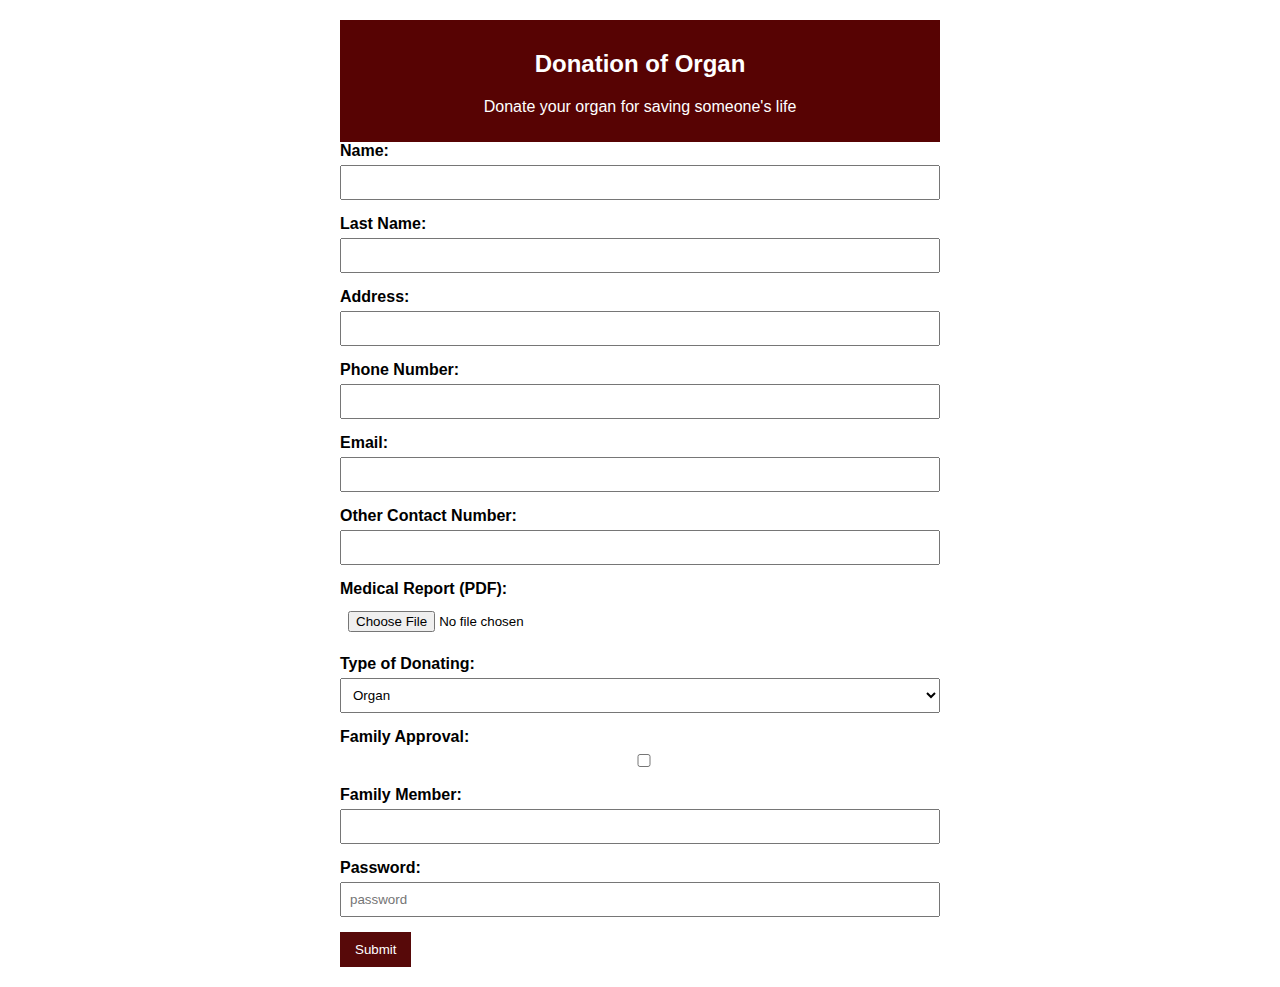
==== form.html @ 0835be02 "Add files via upload" ====
<!DOCTYPE html>
<html lang="en">
<head>
  <meta charset="UTF-8">
  <meta name="viewport" content="width=device-width, initial-scale=1.0">
  <title>Organ Donation Form</title>
  <link rel="stylesheet" href="formstyle.css">
</head>
<body>

<div class="form-container">
  <div class="form-heading">
    <h2> Donation of Organ</h2>
    <p>Donate your organ for saving someone's life</p>
  </div>

  <form id="organDonationForm" onsubmit="submitForm(event)">
    <div class="form-group">
      <label for="name">Name:</label>
      <input type="text" id="name" name="name" required>
    </div>

    <div class="form-group">
      <label for="last name">Last Name:</label>
      <input type="text" id="nextOfKin" name="nextOfKin" required>
    </div>

    <div class="form-group">
      <label for="address">Address:</label>
      <input type="text" id="address" name="address" required>
    </div>

    <div class="form-group">
      <label for="phone">Phone Number:</label>
      <input type="tel" id="phone" name="phone" required>
    </div>

    <div class="form-group">
      <label for="email">Email:</label>
      <input type="email" id="email" name="email" required>
    </div>

    <div class="form-group">
      <label for="otherNumber">Other Contact Number:</label>
      <input type="tel" id="otherNumber" name="otherNumber">
    </div>

    <div class="form-group">
      <label for="medicalReport">Medical Report (PDF):</label>
      <input type="file" id="medicalReport" name="medicalReport" accept=".pdf" required>
    </div>

    <div class="form-group">
      <label for="donationType">Type of Donating:</label>
      <select id="donationType" name="donationType" required>
        <option value="organ">Organ</option>
        <option value="blood">Blood</option>
      </select>
    </div>

    <div class="form-group">
      <label for="familyApproval">Family Approval:</label>
      <input type="checkbox" id="familyApproval" name="familyApproval" required>
    </div>

    <div class="form-group">
      <label for="familyMember">Family Member:</label>
      <input type="text" id="familyMember" name="familyMember" required>
    </div>

    <div class="form-group">
      <label for="Password">Password:</label>
      <input type="password" id="password" placeholder="password" required >
    </div>

    <button type="submit">Submit</button>
  </form>
</div>

<script>
  function submitForm(event) {
    event.preventDefault();
    alert("Form submitted successfully!");
    // You can add code here to send the form data to the server for further processing.
  }
</script>

</body>
</html>
---- formstyle.css ----
body {
    font-family: Arial, sans-serif;
    margin: 20px;
  }
  .form-container {
    max-width: 600px;
    margin: auto;
  }
  .form-heading {
    background-color: #570303;
    color: white;
    padding: 10px;
    text-align: center;
  }
  .form-group {
    margin-bottom: 15px;
  }
  label {
    display: block;
    font-weight: bold;
    margin-bottom: 5px;
  }
  input, select {
    width: 100%;
    padding: 8px;
    box-sizing: border-box;
  }
  button {
    background-color: #570909;
    color: white;
    padding: 10px 15px;
    border: none;
    cursor: pointer;
  }

.container{
    width: 100%;
    height: 100vh;
    background-image: linear-gradient(to bottom, rgba(0,0,0,0.5),rgb(78,1,1)),url(background.jpg);
    background-position: center;
    background-size: cover;
    position: relative;
}
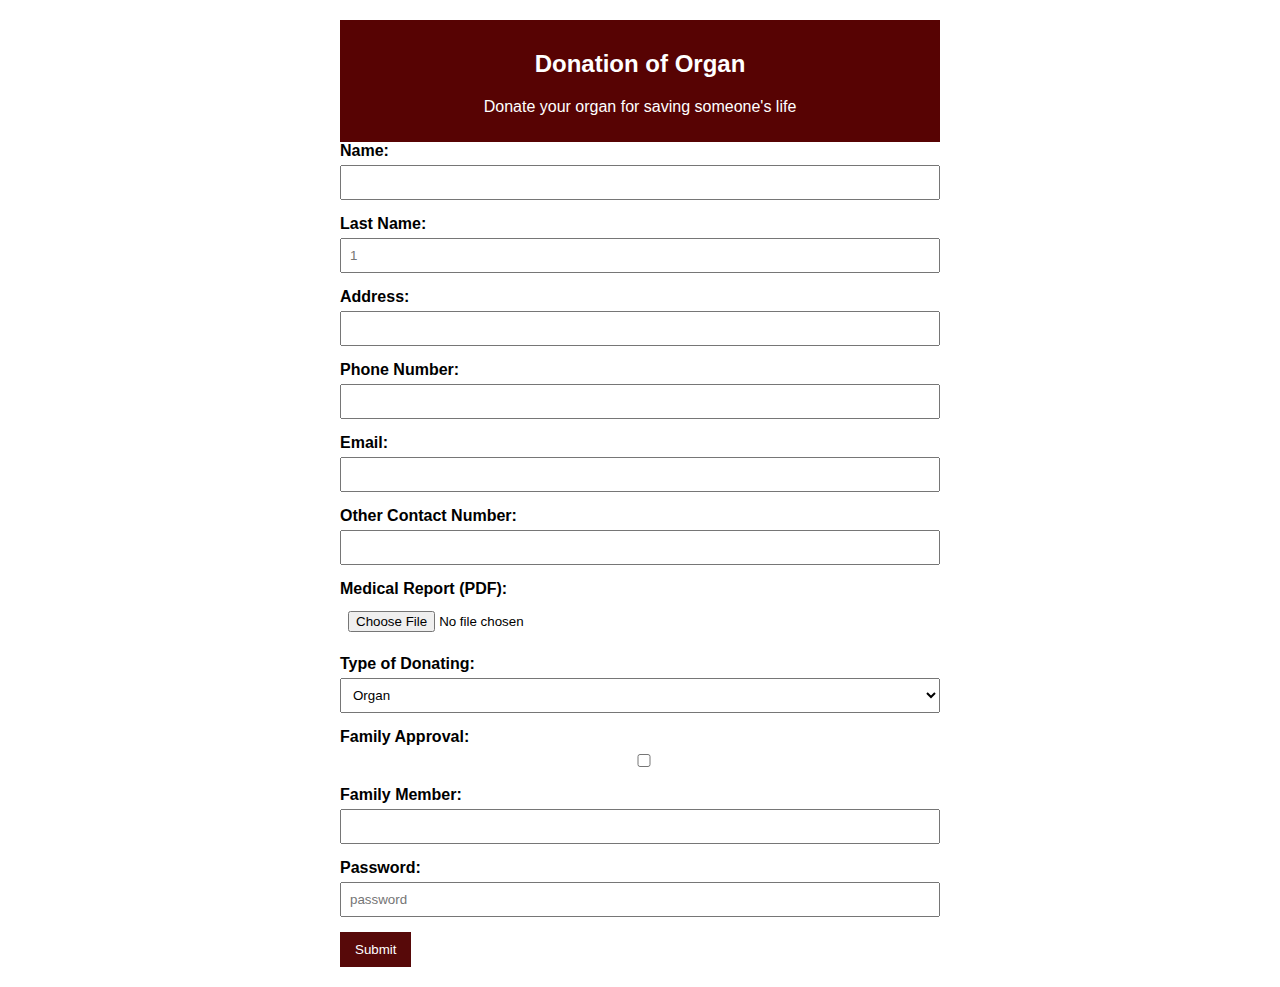
==== commit 48809f96: "changes" ====
--- a/form.html
+++ b/form.html
@@ -22,7 +22,7 @@
 
     <div class="form-group">
       <label for="last name">Last Name:</label>
-      <input type="text" id="nextOfKin" name="nextOfKin" required>
+      <input type="text" id="nextOfKin" name="nextOfKin" required placeholder="1">
     </div>
 
     <div class="form-group">
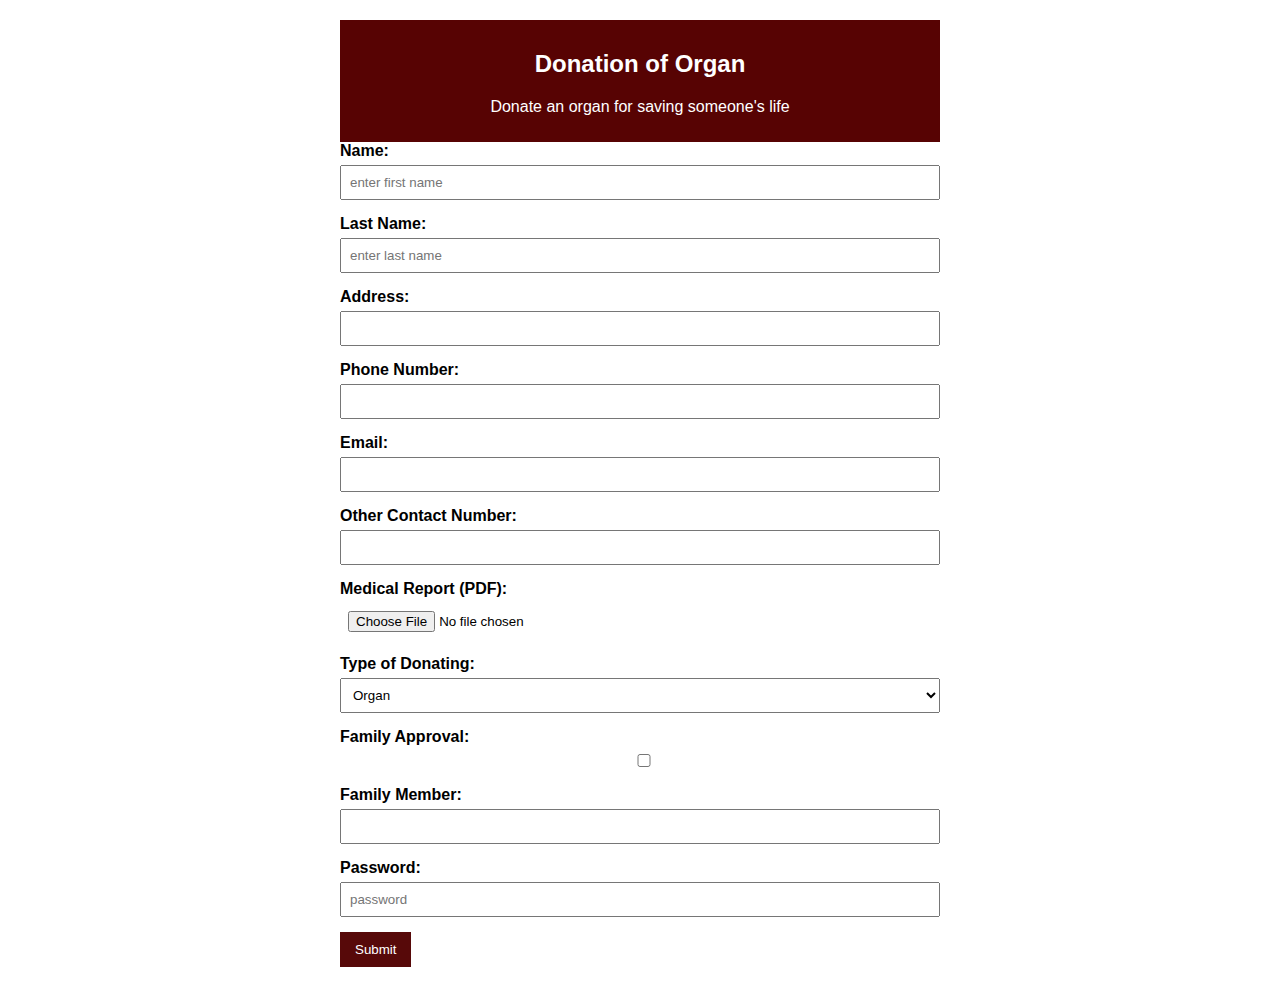
==== commit 2d8226a0: "git push" ====
--- a/form.html
+++ b/form.html
@@ -11,18 +11,18 @@
 <div class="form-container">
   <div class="form-heading">
     <h2> Donation of Organ</h2>
-    <p>Donate your organ for saving someone's life</p>
+    <p>Donate an organ for saving someone's life</p>
   </div>
 
   <form id="organDonationForm" onsubmit="submitForm(event)">
     <div class="form-group">
       <label for="name">Name:</label>
-      <input type="text" id="name" name="name" required>
+      <input type="text" id="name" name="firstname" required placeholder="enter first name">
     </div>
 
     <div class="form-group">
-      <label for="last name">Last Name:</label>
-      <input type="text" id="nextOfKin" name="nextOfKin" required placeholder="1">
+      <label for="lastname">Last Name:</label>
+      <input type="text" id="nextOfKin" name="nextOfKin" required placeholder="enter last name">
     </div>
 
     <div class="form-group">
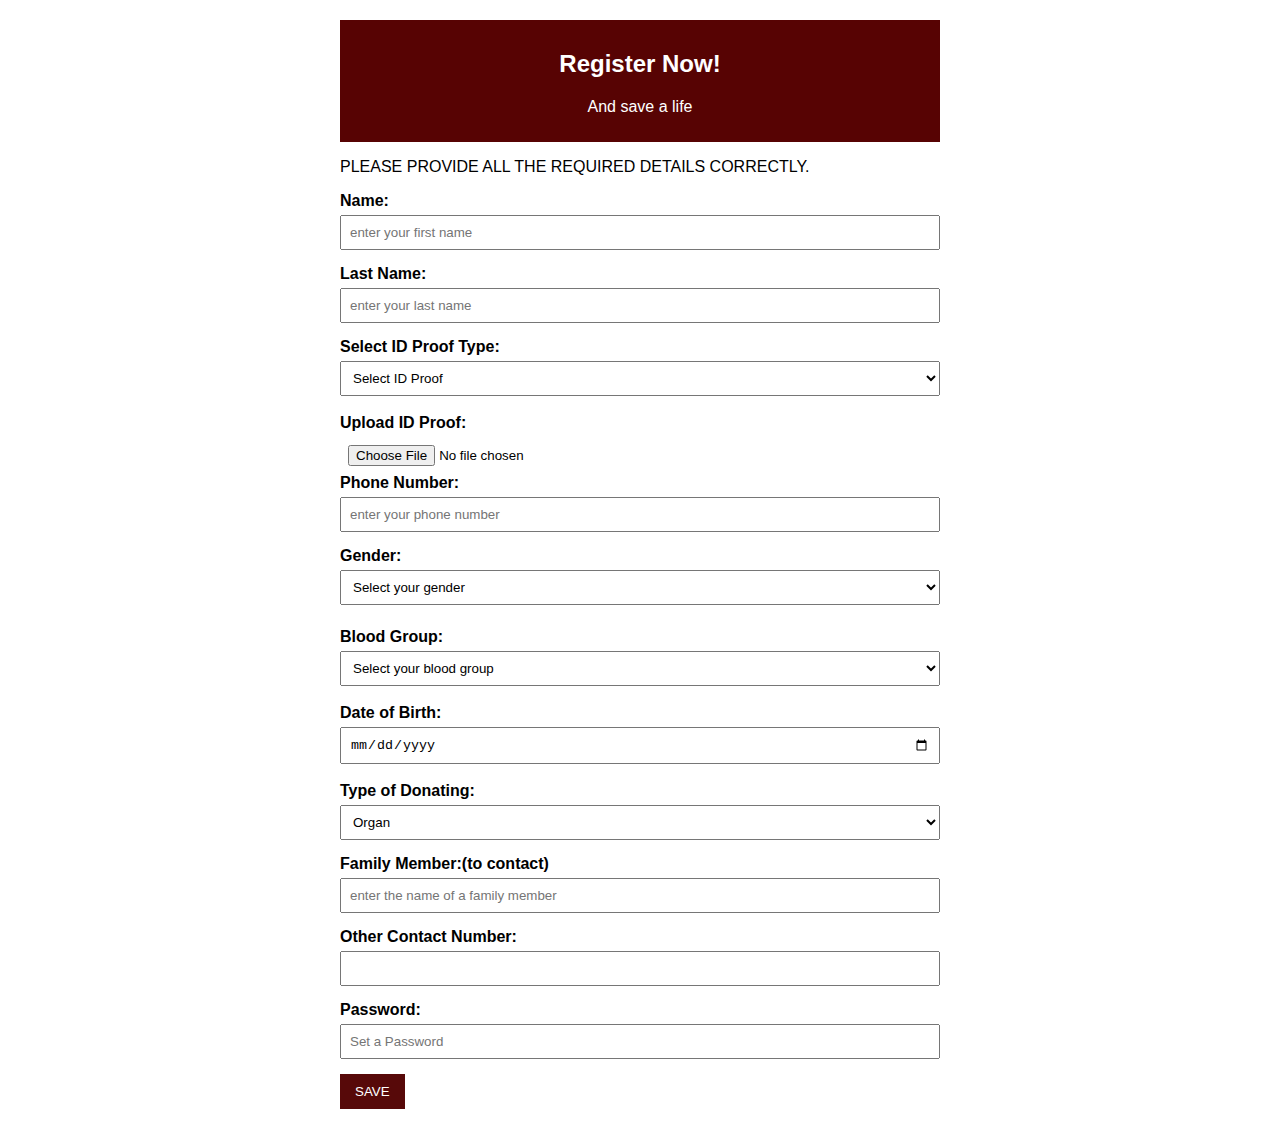
==== commit e66a6458: "git push" ====
--- a/form.html
+++ b/form.html
@@ -10,45 +10,68 @@
 
 <div class="form-container">
   <div class="form-heading">
-    <h2> Donation of Organ</h2>
-    <p>Donate an organ for saving someone's life</p>
+    <h2> Register Now!</h2>
+    <p>And save a life</p>
   </div>
-
+  <div>
+    <p>PLEASE PROVIDE ALL THE REQUIRED DETAILS CORRECTLY.</p>
+  </div>
   <form id="organDonationForm" onsubmit="submitForm(event)">
     <div class="form-group">
       <label for="name">Name:</label>
-      <input type="text" id="name" name="firstname" required placeholder="enter first name">
+      <input type="text" id="name" name="firstname" required placeholder="enter your first name">
     </div>
 
     <div class="form-group">
       <label for="lastname">Last Name:</label>
-      <input type="text" id="nextOfKin" name="nextOfKin" required placeholder="enter last name">
+      <input type="text" id="nextOfKin" name="nextOfKin" required placeholder="enter your last name">
     </div>
-
-    <div class="form-group">
-      <label for="address">Address:</label>
-      <input type="text" id="address" name="address" required>
+    <div>
+      <label for="id-type">Select ID Proof Type:</label>
+        <select name="id-type" id="id-type" required>
+            <option value="" disabled selected>Select ID Proof</option>
+            <option value="Aadhaar">Aadhaar</option>
+            <option value="PAN">PAN</option>
+            <option value="Passport">Passport</option>
+            <option value="Driving License">Driving License</option>
+            <option value="Voter ID">Voter ID</option>
+        </select>
+        <br><br>
+        <label for="id-proof">Upload ID Proof:</label>
+        <input type="file" id="id-proof" name="id-proof" accept=".jpg, .jpeg, .png, .pdf" required>
     </div>
-
     <div class="form-group">
       <label for="phone">Phone Number:</label>
-      <input type="tel" id="phone" name="phone" required>
+      <input type="tel" id="phone" name="phone" required placeholder="enter your phone number">
     </div>
-
-    <div class="form-group">
-      <label for="email">Email:</label>
-      <input type="email" id="email" name="email" required>
+    <div>
+    <label for="gender">Gender:</label>
+        <select name="gender" id="gender" required>
+            <option value="" disabled selected>Select your gender</option>
+            <option value="Male">Male</option>
+            <option value="Female">Female</option>
+            <option value="Other">Other</option>
+        </select><br><br>
+    <label>
     </div>
-
-    <div class="form-group">
-      <label for="otherNumber">Other Contact Number:</label>
-      <input type="tel" id="otherNumber" name="otherNumber">
+    <div><label for="blood-group">Blood Group:</label>
+        <select name="blood-group" id="blood-group" required>
+            <option value="" disabled selected>Select your blood group</option>
+            <option value="A+">A+</option>
+            <option value="A-">A-</option>
+            <option value="B+">B+</option>
+            <option value="B-">B-</option>
+            <option value="AB+">AB+</option>
+            <option value="AB-">AB-</option>
+            <option value="O+">O+</option>
+            <option value="O-">O-</option>
+        </select>
     </div>
-
-    <div class="form-group">
-      <label for="medicalReport">Medical Report (PDF):</label>
-      <input type="file" id="medicalReport" name="medicalReport" accept=".pdf" required>
-    </div>
+    <br>
+    <div>
+      <label for="dob">Date of Birth:</label>
+      <input type="date" id="dob" name="dob" required>
+    </div><br>
 
     <div class="form-group">
       <label for="donationType">Type of Donating:</label>
@@ -59,21 +82,20 @@
     </div>
 
     <div class="form-group">
-      <label for="familyApproval">Family Approval:</label>
-      <input type="checkbox" id="familyApproval" name="familyApproval" required>
+      <label for="familyMember">Family Member:(to contact)</label>
+      <input type="text" id="familyMember" name="familyMember" required placeholder="enter the name of a family member">
     </div>
-
     <div class="form-group">
-      <label for="familyMember">Family Member:</label>
-      <input type="text" id="familyMember" name="familyMember" required>
+      <label for="otherNumber">Other Contact Number:</label>
+      <input type="tel" id="otherNumber" name="otherNumber">
     </div>
 
     <div class="form-group">
       <label for="Password">Password:</label>
-      <input type="password" id="password" placeholder="password" required >
+      <input type="password" id="password" placeholder="Set a Password " required >
     </div>
 
-    <button type="submit">Submit</button>
+    <button type="submit">SAVE</button>
   </form>
 </div>
 
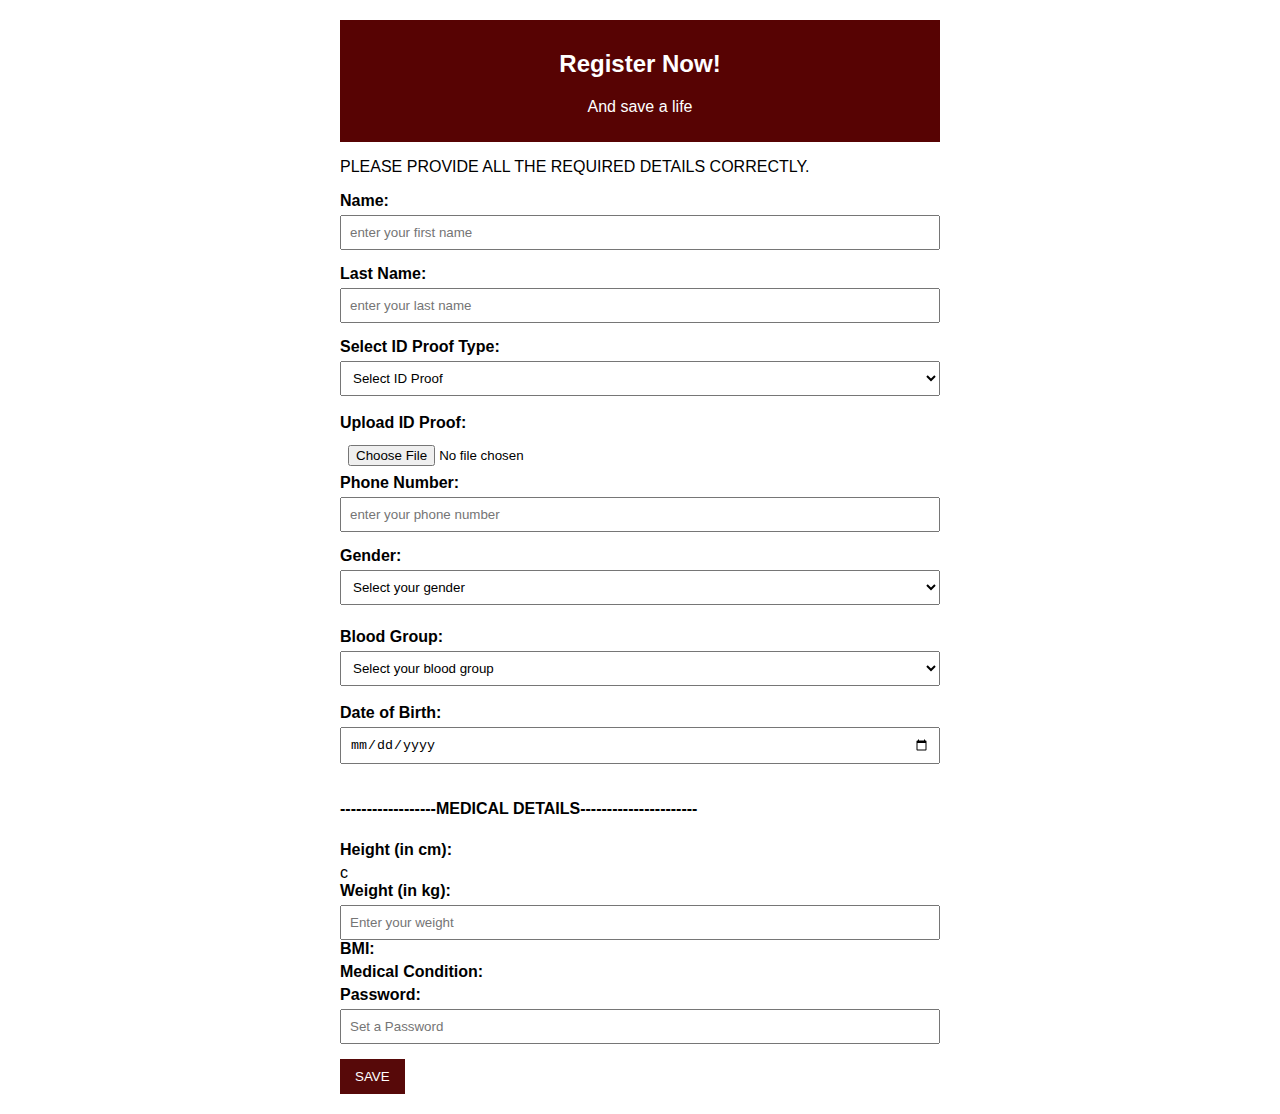
==== commit 8777a836: "form" ====
--- a/form.html
+++ b/form.html
@@ -72,7 +72,7 @@
       <label for="dob">Date of Birth:</label>
       <input type="date" id="dob" name="dob" required>
     </div><br>
-
+<!----
     <div class="form-group">
       <label for="donationType">Type of Donating:</label>
       <select id="donationType" name="donationType" required>
@@ -89,12 +89,32 @@
       <label for="otherNumber">Other Contact Number:</label>
       <input type="tel" id="otherNumber" name="otherNumber">
     </div>
+    -->
+    <BR>
+    <DIV>
+      <label>------------------MEDICAL DETAILS----------------------</label>
+    </div><BR>
+    <div>
+      <label for="height">Height (in cm):</label>
+     c
+    </div>
+    <div>
+      <label for="weight">Weight (in kg):</label>
+      <input type="weight" id="weight" name="weight" required placeholder="Enter your weight">
+    </div>
+    <div>
+      <label for="bmi">BMI:</label>
+      <!---calculate bmi from height and weight-->
+    </div>
+    <div>
+      <label for="medicalCondition">Medical Condition:</label>
 
+    </div>
     <div class="form-group">
       <label for="Password">Password:</label>
       <input type="password" id="password" placeholder="Set a Password " required >
     </div>
-
+   
     <button type="submit">SAVE</button>
   </form>
 </div>
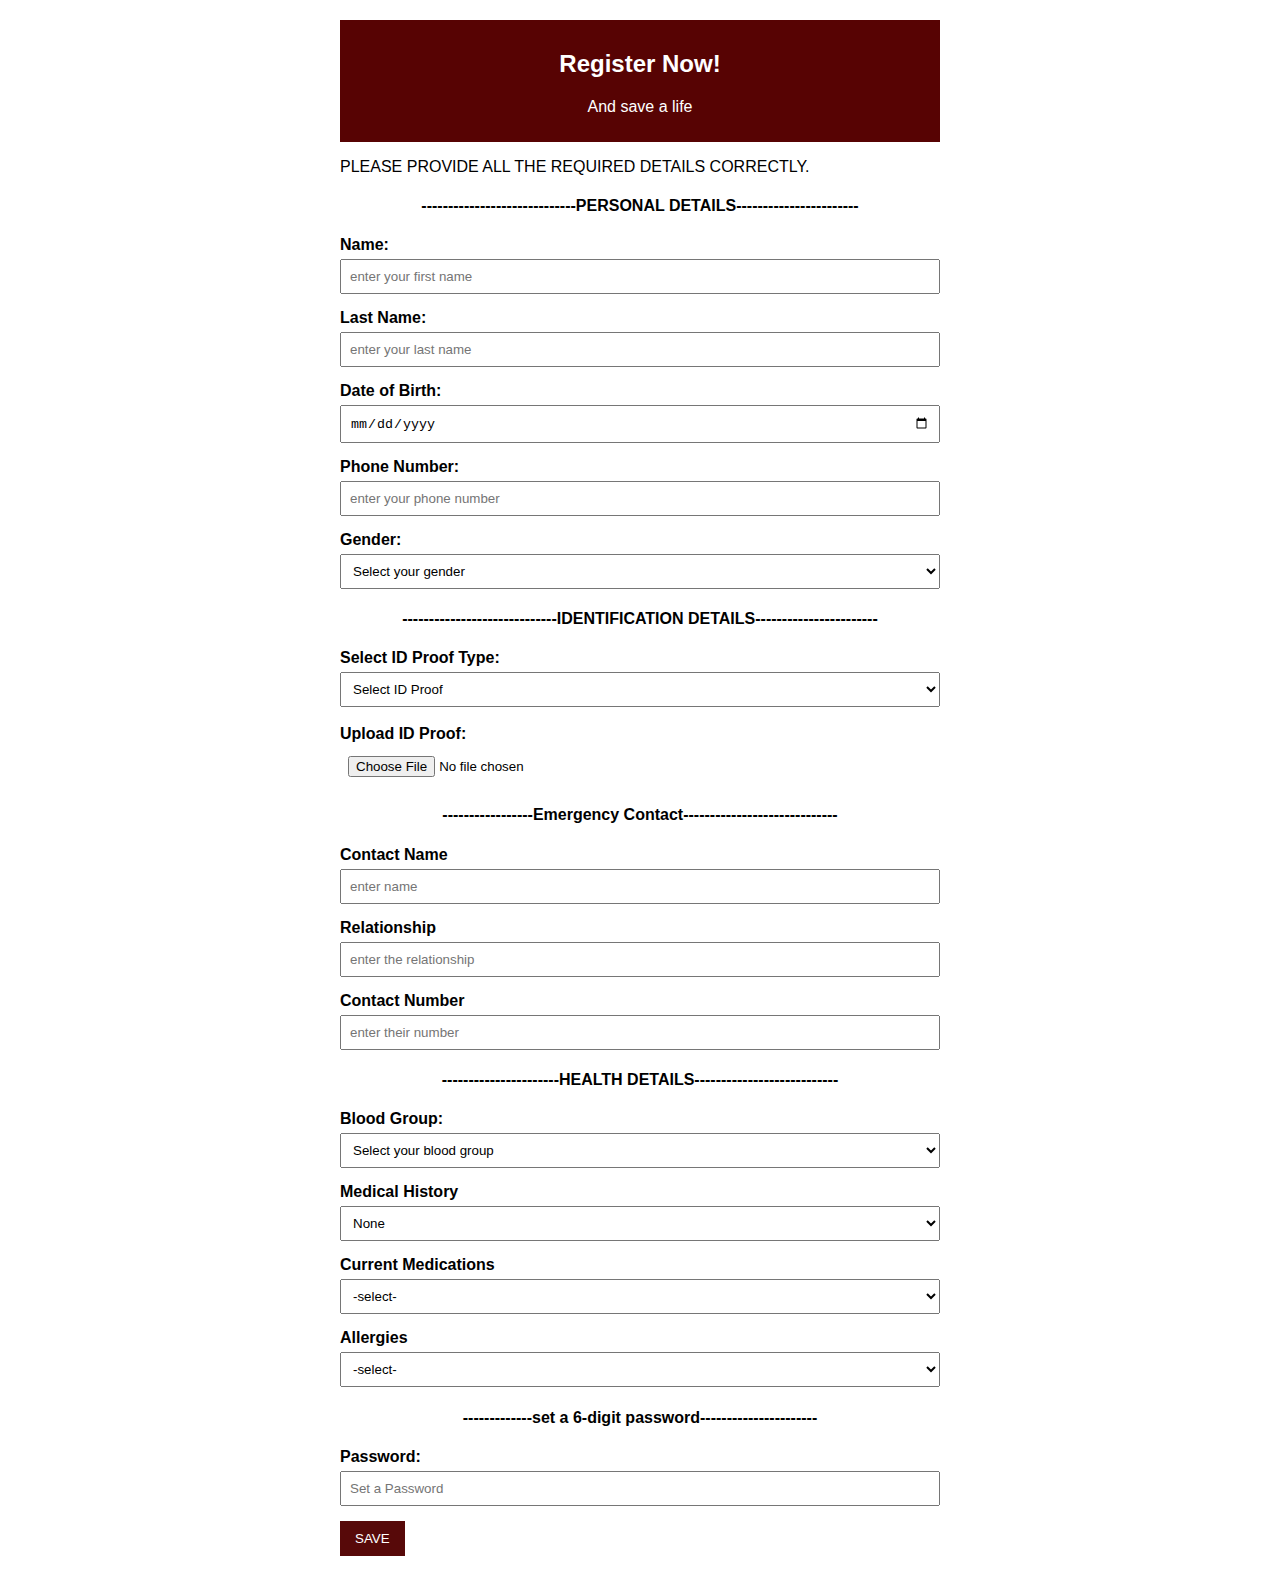
==== commit 9ca6764e: "check it" ====
--- a/form.html
+++ b/form.html
@@ -16,6 +16,9 @@
   <div>
     <p>PLEASE PROVIDE ALL THE REQUIRED DETAILS CORRECTLY.</p>
   </div>
+  <div>
+    <h4>-----------------------------PERSONAL DETAILS-----------------------</h4>
+  </div>
   <form id="organDonationForm" onsubmit="submitForm(event)">
     <div class="form-group">
       <label for="name">Name:</label>
@@ -25,6 +28,28 @@
     <div class="form-group">
       <label for="lastname">Last Name:</label>
       <input type="text" id="nextOfKin" name="nextOfKin" required placeholder="enter your last name">
+    </div>
+    <div class="form-group">
+      <label for="dob">Date of Birth:</label>
+      <input type="date" id="dob" name="dob" required>
+    </div>
+    <div class="form-group">
+      <label for="phone">Phone Number:</label>
+      <input type="tel" id="phone" name="phone" required placeholder="enter your phone number">
+    </div>
+    <div class="form-group">
+      <label for="gender">Gender:</label>
+          <select name="gender" id="gender" required>
+              <option value="" disabled selected>Select your gender</option>
+              <option value="Male">Male</option>
+              <option value="Female">Female</option>
+              <option value="Other">Other</option>
+          </select>
+    <label>
+    </div>
+    <!---addressss ka column if needed-->
+    <div>
+      <h4>-----------------------------IDENTIFICATION DETAILS-----------------------</h4>
     </div>
     <div>
       <label for="id-type">Select ID Proof Type:</label>
@@ -40,38 +65,7 @@
         <label for="id-proof">Upload ID Proof:</label>
         <input type="file" id="id-proof" name="id-proof" accept=".jpg, .jpeg, .png, .pdf" required>
     </div>
-    <div class="form-group">
-      <label for="phone">Phone Number:</label>
-      <input type="tel" id="phone" name="phone" required placeholder="enter your phone number">
-    </div>
-    <div>
-    <label for="gender">Gender:</label>
-        <select name="gender" id="gender" required>
-            <option value="" disabled selected>Select your gender</option>
-            <option value="Male">Male</option>
-            <option value="Female">Female</option>
-            <option value="Other">Other</option>
-        </select><br><br>
-    <label>
-    </div>
-    <div><label for="blood-group">Blood Group:</label>
-        <select name="blood-group" id="blood-group" required>
-            <option value="" disabled selected>Select your blood group</option>
-            <option value="A+">A+</option>
-            <option value="A-">A-</option>
-            <option value="B+">B+</option>
-            <option value="B-">B-</option>
-            <option value="AB+">AB+</option>
-            <option value="AB-">AB-</option>
-            <option value="O+">O+</option>
-            <option value="O-">O-</option>
-        </select>
-    </div>
-    <br>
-    <div>
-      <label for="dob">Date of Birth:</label>
-      <input type="date" id="dob" name="dob" required>
-    </div><br>
+    
 <!----
     <div class="form-group">
       <label for="donationType">Type of Donating:</label>
@@ -90,26 +84,73 @@
       <input type="tel" id="otherNumber" name="otherNumber">
     </div>
     -->
-    <BR>
+    <div>
+      <h4>-----------------Emergency Contact-----------------------------</h4>
+    </div>
+    <div class="form-group">
+      <label>Contact Name</label>
+      <input type="text" id="emergencyName" name="emergencyName" required placeholder="enter name">
+    </div>
+    <div class="form-group">
+      <label>Relationship</label>
+      <input type="text" id="relation" name="relation" required placeholder="enter the relationship">
+    </div>
+    <div class="form-group">
+      <label>Contact Number</label>
+      <input type="ph" id="relationcontct" name="relationcontact" required placeholder="enter their number">
+    </div>
+
     <DIV>
-      <label>------------------MEDICAL DETAILS----------------------</label>
-    </div><BR>
-    <div>
-      <label for="height">Height (in cm):</label>
-     c
+      <h4>----------------------HEALTH DETAILS---------------------------</h4>
     </div>
-    <div>
-      <label for="weight">Weight (in kg):</label>
-      <input type="weight" id="weight" name="weight" required placeholder="Enter your weight">
+    <div class="form-group">
+      <label for="blood-group">Blood Group:</label>
+      <select name="blood-group" id="blood-group" required>
+          <option value="" disabled selected>Select your blood group</option>
+          <option value="A+">A+</option>
+          <option value="A-">A-</option>
+          <option value="B+">B+</option>
+          <option value="B-">B-</option>
+          <option value="AB+">AB+</option>
+          <option value="AB-">AB-</option>
+          <option value="O+">O+</option>
+          <option value="O-">O-</option>
+      </select>
+  </div>
+    
+    <div class="form-group">
+   
+      <label for="medicalHistory">Medical History</label>
+      <select id="medicalHistory" name="medicalHistory">
+          <option value="None">None</option>
+          <option value="Chronic Illness">Chronic Illness</option>
+          <option value="Surgery">Surgery</option>
+          <option value="BP">Blood Pressure</option>
+          <option value="Sugar">Diebetics</option>
+          <option value="Other">Other</option>
+      </select>
     </div>
-    <div>
-      <label for="bmi">BMI:</label>
-      <!---calculate bmi from height and weight-->
+    <div class="form-group">
+      <label for="currentMedications">Current Medications</label>
+      <select id="currentMedications" name="currentMedications">
+          <option value="None">-select-</option>
+          <option value="yes">YES</option>
+          <option value="no">NO</option>
+      </select>
     </div>
-    <div>
-      <label for="medicalCondition">Medical Condition:</label>
+    <div class="form-group">
+      <label for="allergies">Allergies</label>
+      <select id="allergies" name="allergies">
+          <option value="None">-select-</option>
+          <option value="Pollen">Pollen</option>
+          <option value="Dust">Dust</option>
+          <option value="Food">Food</option>
+          <option value="Other">Other</option>
+      </select>
+    </div>
 
-    </div>
+
+    <div><h4>-------------set a 6-digit password----------------------</h4></div>
     <div class="form-group">
       <label for="Password">Password:</label>
       <input type="password" id="password" placeholder="Set a Password " required >
--- a/formstyle.css
+++ b/formstyle.css
@@ -10,6 +10,9 @@
     background-color: #570303;
     color: white;
     padding: 10px;
+    text-align: center;
+  }
+  h4{
     text-align: center;
   }
   .form-group {
@@ -25,6 +28,7 @@
     padding: 8px;
     box-sizing: border-box;
   }
+ 
   button {
     background-color: #570909;
     color: white;
@@ -36,7 +40,7 @@
 .container{
     width: 100%;
     height: 100vh;
-    background-image: linear-gradient(to bottom, rgba(0,0,0,0.5),rgb(78,1,1)),url(background.jpg);
+    background-image: linear-gradient(to bottom, rgba(0,0,0,0.5),rgb(78,1,1));
     background-position: center;
     background-size: cover;
     position: relative;
